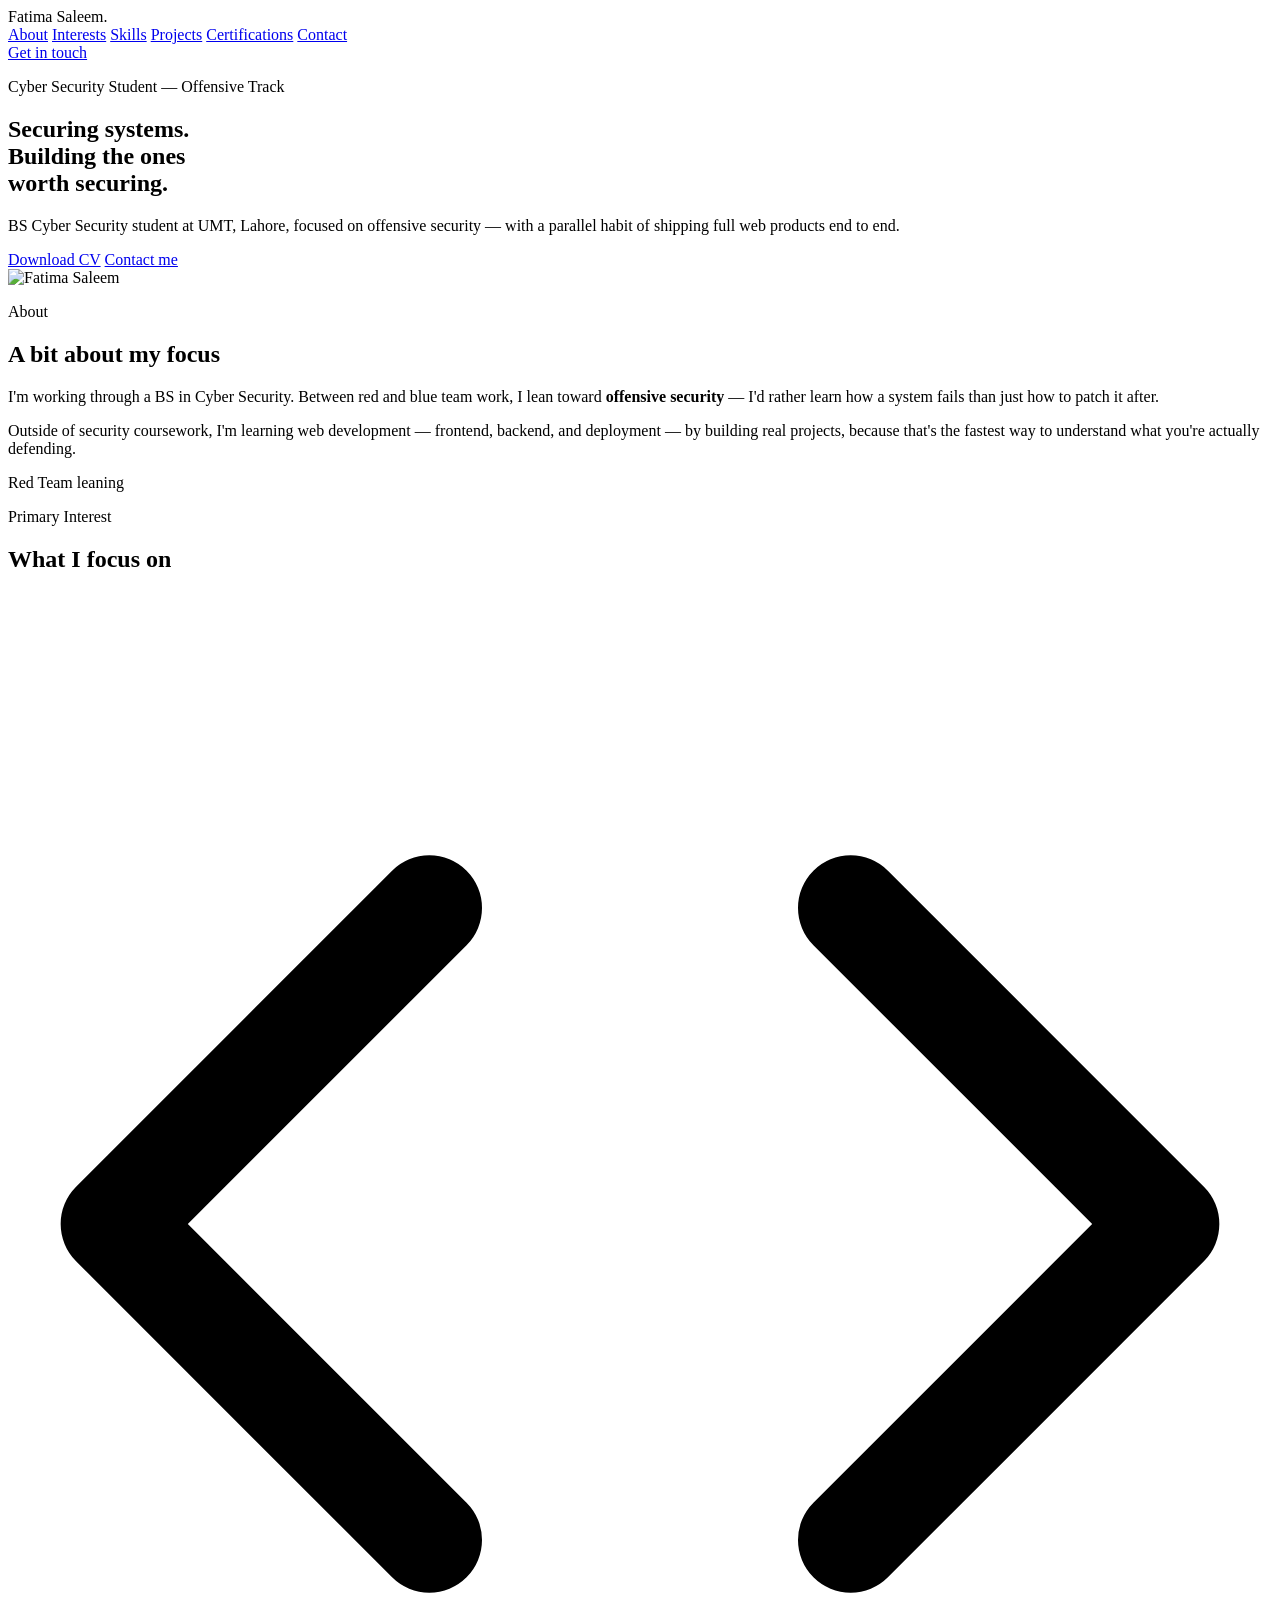
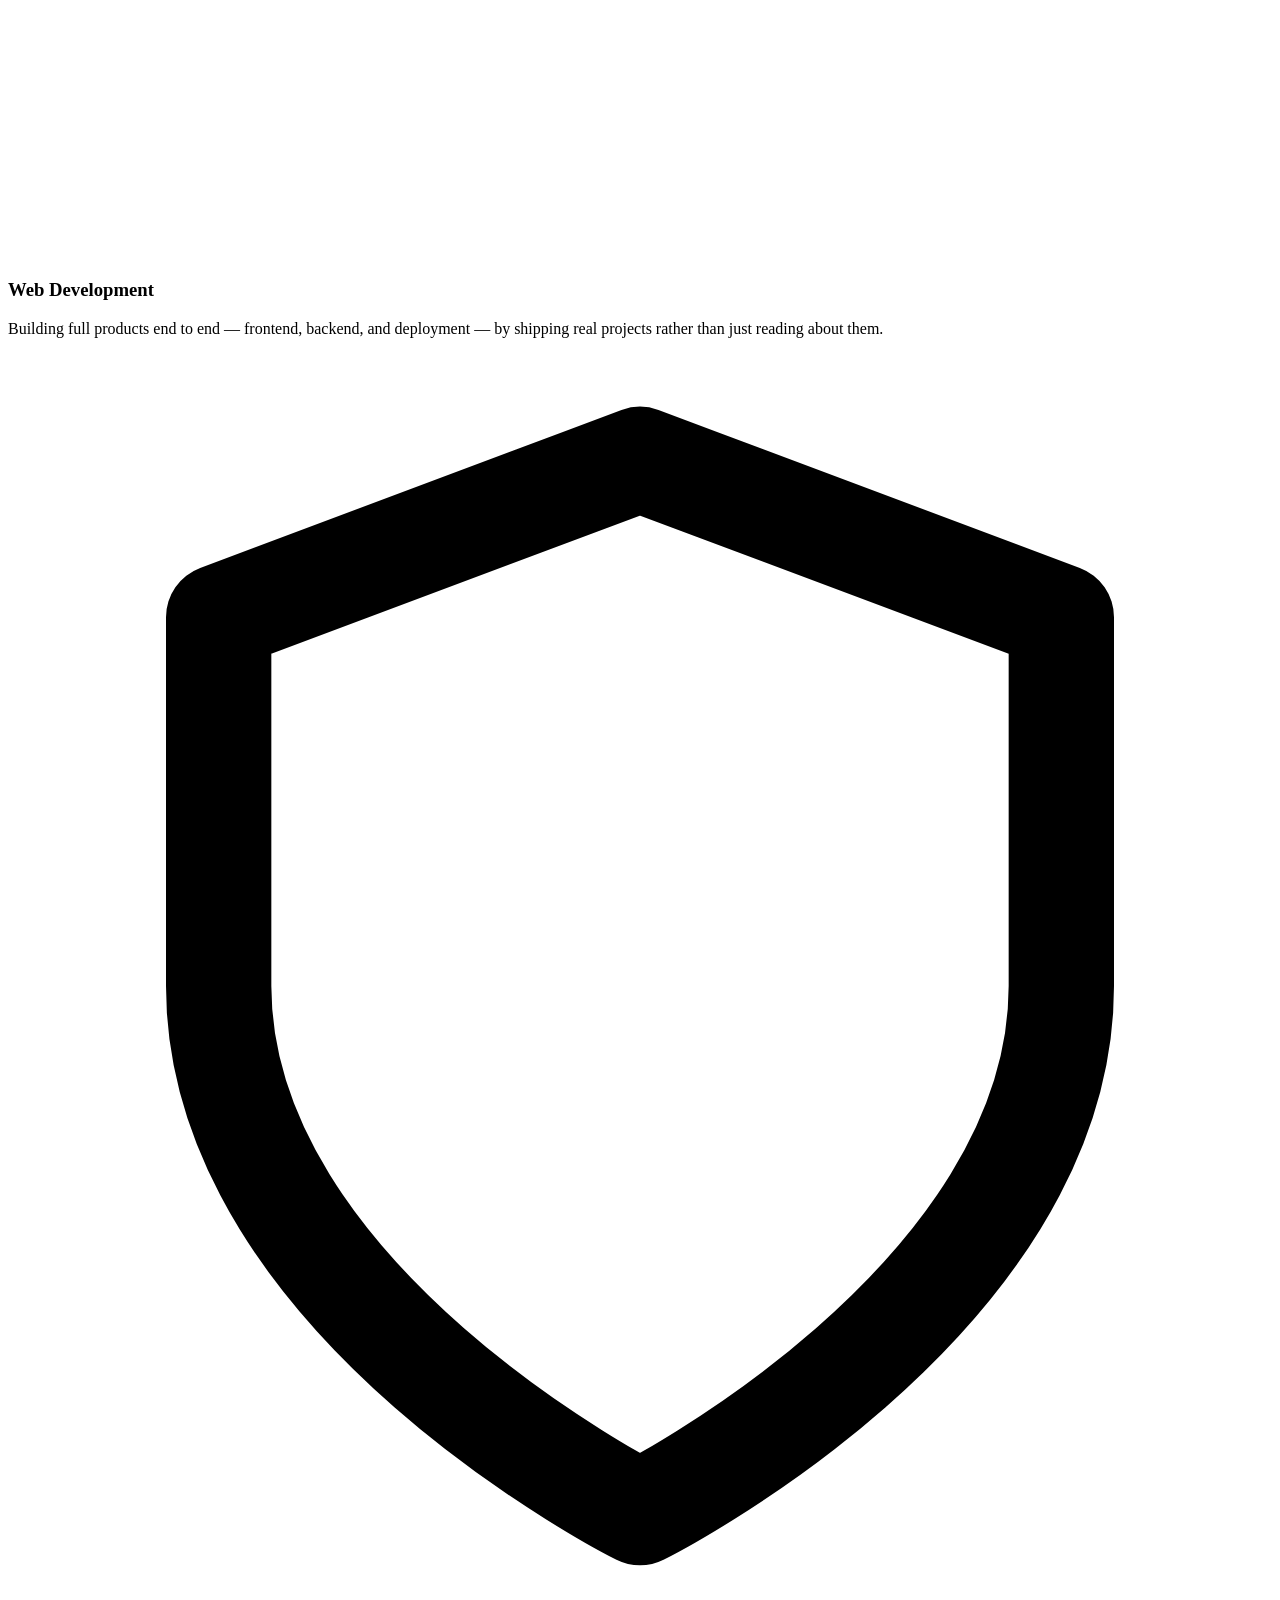
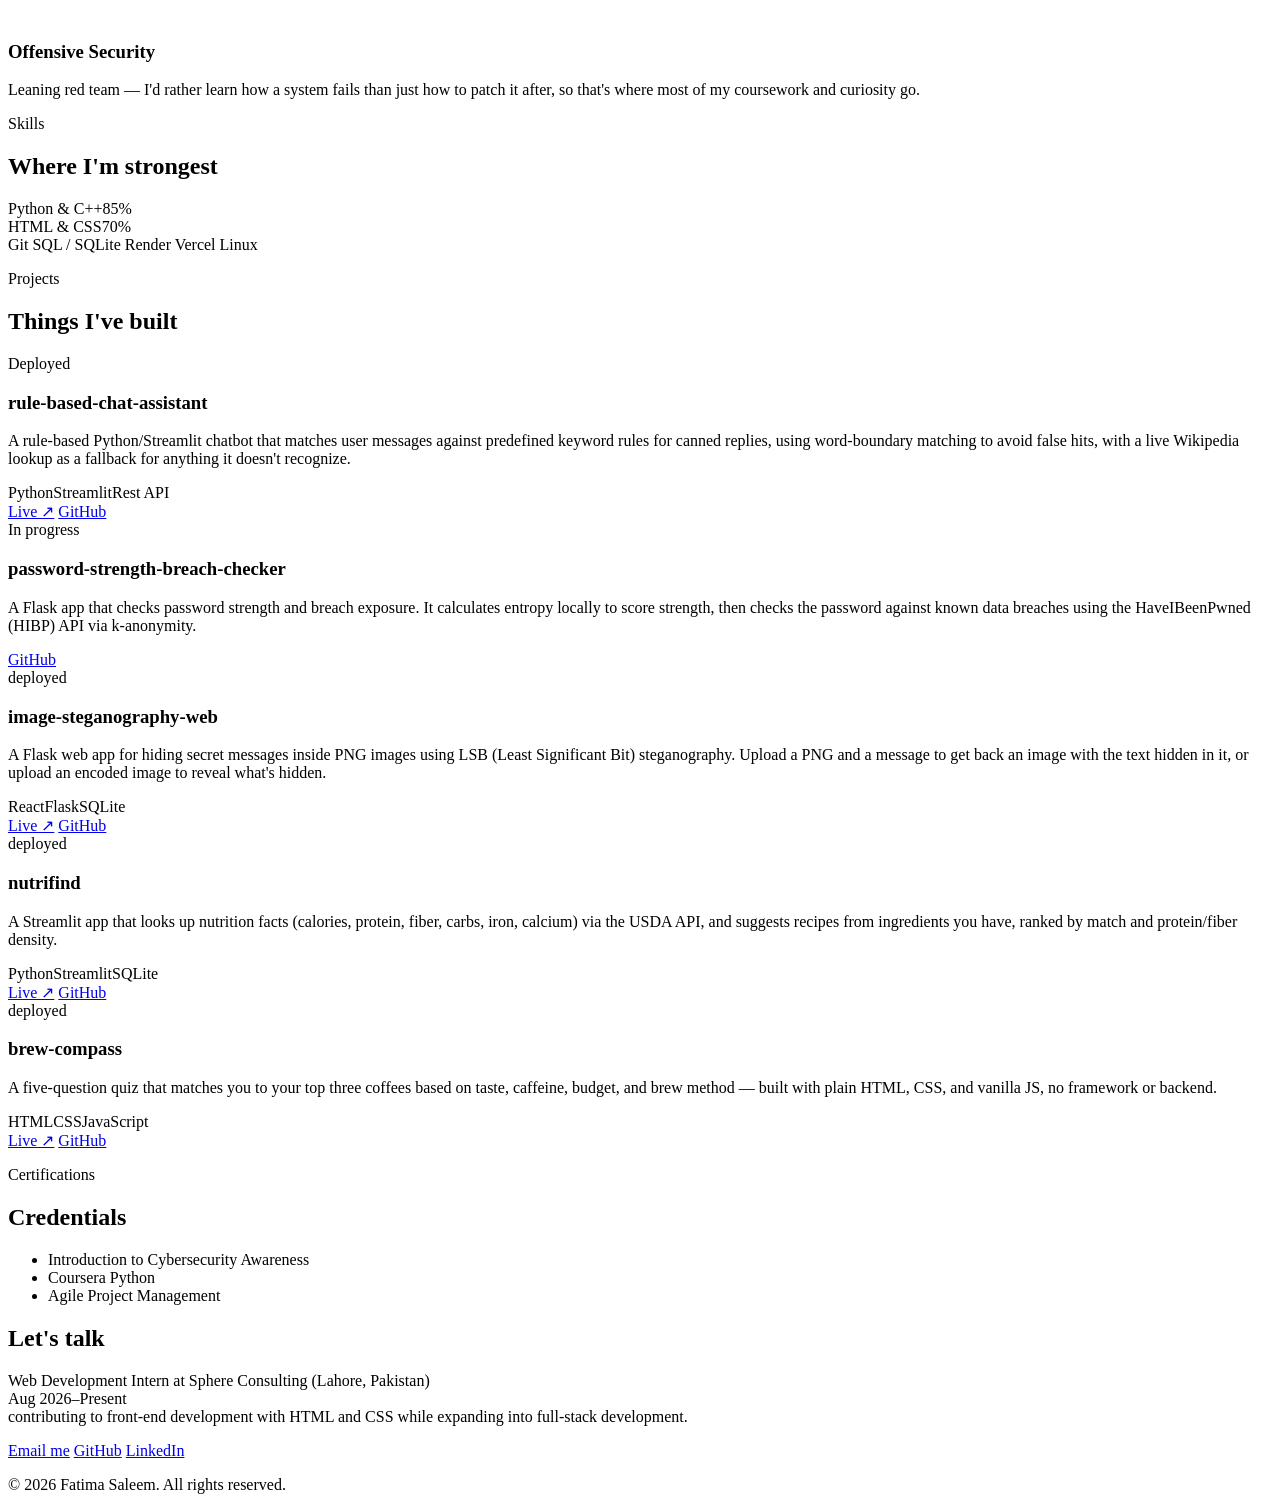
==== index.html @ 209a9621 "Replace with new portfolio structure" ====
<!DOCTYPE html>
<html lang="en">
<head>
<meta charset="UTF-8">
<meta name="viewport" content="width=device-width, initial-scale=1.0">
<title>Fatima Saleem | Cyber Security Student & Web Developer</title>
<link rel="preconnect" href="https://fonts.googleapis.com">
<link rel="preconnect" href="https://fonts.gstatic.com" crossorigin>
<link href="https://fonts.googleapis.com/css2?family=Fraunces:opsz,wght@9..144,400;9..144,500;9..144,600;9..144,700&family=Manrope:wght@400;500;600;700&display=swap" rel="stylesheet">
<link rel="stylesheet" href="style.css">
</head>
<body>

  <header class="nav">
    <div class="nav-inner">
      <div class="logo">Fatima Saleem<span class="dot">.</span></div>
      <nav class="links">
        <a href="#about">About</a>
        <a href="#interests">Interests</a>
        <a href="#skills">Skills</a>
        <a href="#projects">Projects</a>
        <a href="#certifications">Certifications</a>
        <a href="#contact">Contact</a>
      </nav>
      <a class="nav-cta" href="#contact">Get in touch</a>
    </div>
  </header>

  <main class="wrap">

    <!-- HERO -->
    <section class="hero">
      <div class="glow glow-a"></div>
      <div class="glow glow-b"></div>

      <div class="hero-grid">
        <div class="hero-content">
          <p class="eyebrow">Cyber Security Student — Offensive Track</p>
          <h1 class="hero-title">Securing systems.<br>Building the ones<br>worth securing.</h1>
          <p class="hero-sub">
            BS Cyber Security student at UMT, Lahore, focused on offensive security —
            with a parallel habit of shipping full web products end to end.
          </p>
          <div class="hero-actions">
            <a class="btn btn-primary" href="Fatima-Saleem CV -2.pdf" download>Download CV</a>
            <a class="btn btn-ghost" href="#contact">Contact me</a>
          </div>
        </div>
        <div class="hero-visual">
          <div class="hero-photo-frame">
            <img src="profile-pic.jpg" alt="Fatima Saleem">
          </div>
        </div>
      </div>
    </section>

    <!-- ABOUT -->
    <section id="about" class="about">
      <div class="about-text">
        <p class="section-kicker">About</p>
        <h2 class="section-title">A bit about my focus</h2>
        <p>
          I'm working through a BS in Cyber Security.
          Between red and blue team work, I lean toward <strong>offensive
          security</strong> — I'd rather learn how a system fails than just how to
          patch it after.
        </p>
        <p>
          Outside of security coursework, I'm learning web development —
          frontend, backend, and deployment — by building real projects,
          because that's the fastest way to understand what you're actually defending.
        </p>
        <div class="chips">
          <span class="chip">Red Team leaning</span>
        </div>
      </div>
    </section>

    <!-- PRIMARY INTEREST -->
    <section id="interests" class="interests">
      <p class="section-kicker">Primary Interest</p>
      <h2 class="section-title">What I focus on</h2>

      <div class="interest-grid">

        <div class="interest-card">
          <div class="interest-icon">
            <svg viewBox="0 0 24 24" fill="none" stroke="currentColor" stroke-width="2" stroke-linecap="round" stroke-linejoin="round"><polyline points="16 18 22 12 16 6"></polyline><polyline points="8 6 2 12 8 18"></polyline></svg>
          </div>
          <h3>Web Development</h3>
          <p>Building full products end to end — frontend, backend, and deployment — by shipping real projects rather than just reading about them.</p>
        </div>

        <div class="interest-card">
          <div class="interest-icon">
            <svg viewBox="0 0 24 24" fill="none" stroke="currentColor" stroke-width="2" stroke-linecap="round" stroke-linejoin="round"><path d="M12 22s8-4 8-10V5l-8-3-8 3v7c0 6 8 10 8 10z"></path></svg>
          </div>
          <h3>Offensive Security</h3>
          <p>Leaning red team — I'd rather learn how a system fails than just how to patch it after, so that's where most of my coursework and curiosity go.</p>
        </div>

      </div>
    </section>

    <!-- SKILLS -->
    <section id="skills" class="skills">
      <p class="section-kicker">Skills</p>
      <h2 class="section-title">Where I'm strongest</h2>

      <div class="skill-bars">

        <div class="skill-bar">
          <div class="skill-bar-label"><span>Python &amp; C++</span><span class="skill-bar-pct">85%</span></div>
          <div class="skill-bar-track"><div class="skill-bar-fill" style="--fill:85%"></div></div>
        </div>

        <div class="skill-bar">
          <div class="skill-bar-label"><span>HTML &amp; CSS</span><span class="skill-bar-pct">70%</span></div>
          <div class="skill-bar-track"><div class="skill-bar-fill" style="--fill:80%"></div></div>
        </div>

      </div>
      <div class="tag-row">
        <span class="tag">Git</span>
        <span class="tag">SQL / SQLite</span>
        <span class="tag">Render</span>
        <span class="tag">Vercel</span>
        <span class="tag">Linux</span>
      </div>
    </section>

    <!-- PROJECTS -->
    <section id="projects" class="projects">
      <p class="section-kicker">Projects</p>
      <h2 class="section-title">Things I've built</h2>

      <div class="project-grid">

        <article class="project-card">
          <div class="project-top">
            <span class="status status-live">Deployed</span>
          </div>
          <h3>rule-based-chat-assistant</h3>
          <p>
           A rule-based Python/Streamlit chatbot that matches user messages against predefined
           keyword rules for canned replies, using word-boundary matching to avoid false hits, 
           with a live Wikipedia lookup as a fallback for anything it doesn't recognize.
          </p>
          <div class="stack">
            <span>Python</span><span>Streamlit</span><span>Rest API</span>
          </div>
          <div class="project-buttons">
            <a class="btn-small btn-live" href="https://rule-based-chat-assistant-vugiaxwlw65fryjymeq3tr.streamlit.app/" target="_blank" rel="noopener noreferrer">Live ↗</a>
            <a class="btn-small btn-github" href="https://github.com/Fatima-46/rule-based-chat-assistant" target="_blank" rel="noopener noreferrer">GitHub</a>
          </div>
        </article>

        <article class="project-card">
          <div class="project-top">
            <span class="status status-progress">In progress</span>
          </div>
          <h3>password-strength-breach-checker</h3>
          <p>
            A Flask app that checks password strength and breach exposure.
             It calculates entropy locally to score strength, then checks the password against
             known data breaches using the HaveIBeenPwned (HIBP) API via k-anonymity.
          </p>
          <div class="project-buttons">
            <a class="btn-small btn-github" href="https://github.com/Fatima-46/password-strength-breach-checker" target="_blank" rel="noopener noreferrer">GitHub</a>
          </div>
        </article>

        <article class="project-card">
          <div class="project-top">
            <span class="status status-live">deployed</span>
          </div>
          <h3>image-steganography-web</h3>
          <p>
            A Flask web app for hiding secret messages inside PNG images 
            using LSB (Least Significant Bit) steganography. Upload a PNG and a message to get 
            back an image with the text hidden in it, or upload an encoded image to reveal what's hidden.
          </p>
          <div class="stack">
            <span>React</span><span>Flask</span><span>SQLite</span>
          </div>
          <div class="project-buttons">
            <a class="btn-small btn-live" href="https://fatimasaleem.pythonanywhere.com/" target="_blank" rel="noopener noreferrer">Live ↗</a>
            <a class="btn-small btn-github" href="https://github.com/Fatima-46/image-steganography-web" target="_blank" rel="noopener noreferrer">GitHub</a>
          </div>
        </article>
  <article class="project-card">
          <div class="project-top">
            <span class="status status-live">deployed</span>
          </div>
          <h3>nutrifind</h3>
          <p>
            A Streamlit app that looks up nutrition facts (calories, protein, fiber, carbs, iron, calcium)
             via the USDA API, and suggests recipes from ingredients you have, ranked by match and 
             protein/fiber density.
          </p>
          <div class="stack">
            <span>Python</span><span>Streamlit</span><span>SQLite</span>
          </div>
          <div class="project-buttons">
            <a class="btn-small btn-live" href="https://nutrifind-cae5w7swywmxdymrxoxviw.streamlit.app/" target="_blank" rel="noopener noreferrer">Live ↗</a>
            <a class="btn-small btn-github" href="https://github.com/Fatima-46/nutrifind" target="_blank" rel="noopener noreferrer">GitHub</a>
          </div>
        </article>
        <article class="project-card">
          <div class="project-top">
            <span class="status status-live">deployed</span>
          </div>
          <h3>brew-compass</h3>
          <p>
            A five-question quiz that matches you to your top three coffees based on taste, 
            caffeine, budget, and brew method — built with plain HTML, CSS, and vanilla JS,
             no framework or backend.
          </p>
          <div class="stack">
            <span>HTML</span><span>CSS</span><span>JavaScript</span>
          </div>
          <div class="project-buttons">
            <a class="btn-small btn-live" href="https://yourcoffeematch.netlify.app/" target="_blank" rel="noopener noreferrer">Live ↗</a>
            <a class="btn-small btn-github" href="https://github.com/Fatima-46/brew-compass" target="_blank" rel="noopener noreferrer">GitHub</a>
          </div>
        </article>
      </div>
    </section>

    <!-- CERTIFICATIONS -->
    <section id="certifications" class="certifications">
      <p class="section-kicker">Certifications</p>
      <h2 class="section-title">Credentials</h2>

      <div class="cert-card">
        <ul class="cert-list">
          <li><span class="cert-bullet"></span>Introduction to Cybersecurity Awareness</li>
          <li><span class="cert-bullet"></span>Coursera Python</li>
          <li><span class="cert-bullet"></span>Agile Project Management</li>
        </ul>
      </div>
    </section>

    <!-- CONTACT -->
    <section id="contact" class="contact">
      <div class="contact-card">
        <div class="glow glow-c"></div>
        <h2 class="section-title">Let's talk</h2>
        <p>Web Development Intern at Sphere Consulting (Lahore, Pakistan) <br> Aug 2026–Present <br> contributing to front-end development with HTML and CSS while expanding into full-stack development.</p>
        <div class="contact-links">
          <a class="btn btn-primary" href="mailto:fatimasocietien@gmail.com">Email me</a>
          <a class="btn btn-ghost" href="https://github.com/Fatima-46">GitHub</a>
          <a class="btn btn-ghost" href="https://www.linkedin.com/in/fatima-saleem-533661392/">LinkedIn</a>
        </div>
      </div>
    </section>
  </main>

  <footer>
    <p>&copy; 2026 Fatima Saleem. All rights reserved.</p>
  </footer>
</body>
</html>
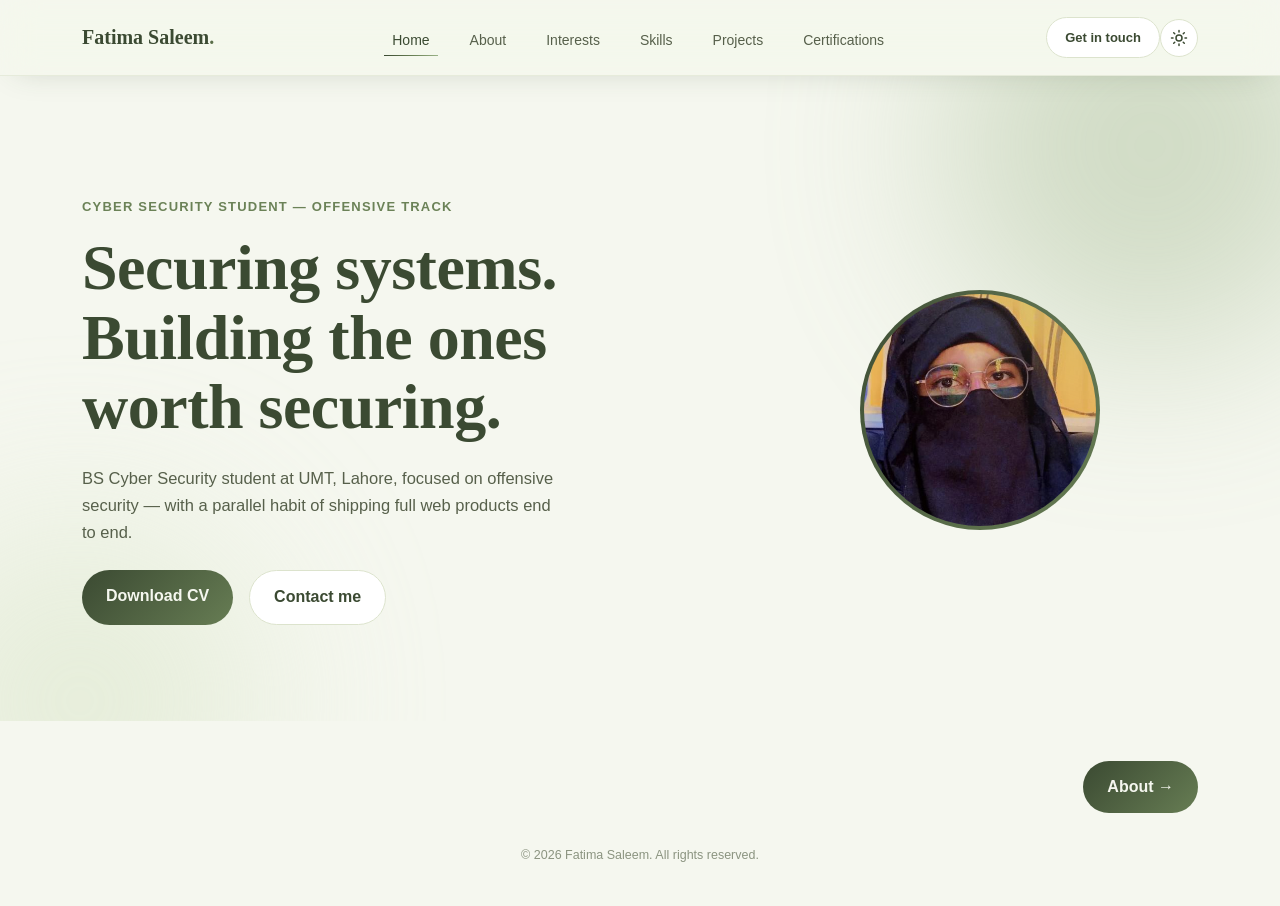
==== commit 61196f31: "Add files via upload" ====
--- a/index.html
+++ b/index.html
@@ -4,260 +4,107 @@
 <meta charset="UTF-8">
 <meta name="viewport" content="width=device-width, initial-scale=1.0">
 <title>Fatima Saleem | Cyber Security Student & Web Developer</title>
+
+<!-- Set theme before first paint to avoid a light/dark flash -->
+<script>
+  (function(){
+    var stored = localStorage.getItem('theme');
+    var theme = stored || (window.matchMedia('(prefers-color-scheme: dark)').matches ? 'dark' : 'light');
+    document.documentElement.setAttribute('data-theme', theme);
+  })();
+</script>
+
 <link rel="preconnect" href="https://fonts.googleapis.com">
 <link rel="preconnect" href="https://fonts.gstatic.com" crossorigin>
 <link href="https://fonts.googleapis.com/css2?family=Fraunces:opsz,wght@9..144,400;9..144,500;9..144,600;9..144,700&family=Manrope:wght@400;500;600;700&display=swap" rel="stylesheet">
+
+<!-- Bootstrap 5 -->
+<link href="https://cdn.jsdelivr.net/npm/bootstrap@5.3.3/dist/css/bootstrap.min.css" rel="stylesheet">
+
+<!-- Small custom layer: palette, fonts, gradients, motion -->
 <link rel="stylesheet" href="style.css">
 </head>
 <body>
 
-  <header class="nav">
-    <div class="nav-inner">
-      <div class="logo">Fatima Saleem<span class="dot">.</span></div>
-      <nav class="links">
-        <a href="#about">About</a>
-        <a href="#interests">Interests</a>
-        <a href="#skills">Skills</a>
-        <a href="#projects">Projects</a>
-        <a href="#certifications">Certifications</a>
-        <a href="#contact">Contact</a>
-      </nav>
-      <a class="nav-cta" href="#contact">Get in touch</a>
+  <!-- NAV -->
+  <header class="navbar navbar-expand-lg navbar-glass sticky-top py-3">
+    <div class="container">
+      <a class="navbar-brand" href="index.html">Fatima Saleem<span class="dot">.</span></a>
+
+      <div class="d-flex align-items-center gap-2 order-lg-3">
+        <button class="theme-toggle" id="themeToggle" type="button" aria-label="Toggle dark mode">
+          <svg class="icon-sun" viewBox="0 0 24 24" fill="none" stroke="currentColor" stroke-width="2" stroke-linecap="round" stroke-linejoin="round"><circle cx="12" cy="12" r="4"></circle><path d="M12 2v2M12 20v2M4.93 4.93l1.41 1.41M17.66 17.66l1.41 1.41M2 12h2M20 12h2M4.93 19.07l1.41-1.41M17.66 6.34l1.41-1.41"></path></svg>
+          <svg class="icon-moon" viewBox="0 0 24 24" fill="none" stroke="currentColor" stroke-width="2" stroke-linecap="round" stroke-linejoin="round"><path d="M21 12.79A9 9 0 1 1 11.21 3 7 7 0 0 0 21 12.79z"></path></svg>
+        </button>
+        <button class="navbar-toggler border-0" type="button" data-bs-toggle="collapse" data-bs-target="#navMenu" aria-controls="navMenu" aria-expanded="false" aria-label="Toggle navigation">
+          <span class="navbar-toggler-icon"></span>
+        </button>
+      </div>
+
+      <div class="collapse navbar-collapse justify-content-between order-lg-2" id="navMenu">
+        <nav class="navbar-nav mx-auto gap-lg-4 gap-2 text-center">
+          <a class="nav-link active" href="index.html">Home</a>
+          <a class="nav-link" href="about.html">About</a>
+          <a class="nav-link" href="interests.html">Interests</a>
+          <a class="nav-link" href="skills.html">Skills</a>
+          <a class="nav-link" href="projects.html">Projects</a>
+          <a class="nav-link" href="certifications.html">Certifications</a>
+        </nav>
+        <a class="nav-cta d-none d-lg-inline-block" href="contact.html">Get in touch</a>
+      </div>
     </div>
   </header>
 
-  <main class="wrap">
+  <main>
 
-    <!-- HERO -->
-    <section class="hero">
-      <div class="glow glow-a"></div>
-      <div class="glow glow-b"></div>
+    <section class="hero border-top-0">
+<div class="glow glow-a"></div>
+<div class="glow glow-b"></div>
+<div class="container">
+<div class="row align-items-center g-5 flex-lg-row-reverse">
+<div class="col-lg-5 text-center">
+<div class="hero-photo-frame mx-auto">
+<img alt="Fatima Saleem" src="profile-pic.jpg"/>
+</div>
+</div>
+<div class="col-lg-7">
+<p class="eyebrow mb-3">Cyber Security Student — Offensive Track</p>
+<h1 class="hero-title">Securing systems.<br/>Building the ones<br/>worth securing.</h1>
+<p class="hero-sub">
+              BS Cyber Security student at UMT, Lahore, focused on offensive security —
+              with a parallel habit of shipping full web products end to end.
+            </p>
+<div class="hero-actions d-flex gap-3 flex-wrap mt-4">
+<a class="btn-gradient" download="" href="Fatima Saleem CV -2.pdf">Download CV</a>
+<a class="btn-outline-forest" href="contact.html">Contact me</a>
+</div>
+</div>
+</div>
+</div>
+</section>
 
-      <div class="hero-grid">
-        <div class="hero-content">
-          <p class="eyebrow">Cyber Security Student — Offensive Track</p>
-          <h1 class="hero-title">Securing systems.<br>Building the ones<br>worth securing.</h1>
-          <p class="hero-sub">
-            BS Cyber Security student at UMT, Lahore, focused on offensive security —
-            with a parallel habit of shipping full web products end to end.
-          </p>
-          <div class="hero-actions">
-            <a class="btn btn-primary" href="Fatima-Saleem CV -2.pdf" download>Download CV</a>
-            <a class="btn btn-ghost" href="#contact">Contact me</a>
-          </div>
-        </div>
-        <div class="hero-visual">
-          <div class="hero-photo-frame">
-            <img src="profile-pic.jpg" alt="Fatima Saleem">
-          </div>
-        </div>
-      </div>
-    </section>
+    <nav class="page-pager container d-flex justify-content-between align-items-center" aria-label="Page navigation">
+      <span></span>
+      <a class="btn-gradient" href="about.html">About &rarr;</a>
+    </nav>
 
-    <!-- ABOUT -->
-    <section id="about" class="about">
-      <div class="about-text">
-        <p class="section-kicker">About</p>
-        <h2 class="section-title">A bit about my focus</h2>
-        <p>
-          I'm working through a BS in Cyber Security.
-          Between red and blue team work, I lean toward <strong>offensive
-          security</strong> — I'd rather learn how a system fails than just how to
-          patch it after.
-        </p>
-        <p>
-          Outside of security coursework, I'm learning web development —
-          frontend, backend, and deployment — by building real projects,
-          because that's the fastest way to understand what you're actually defending.
-        </p>
-        <div class="chips">
-          <span class="chip">Red Team leaning</span>
-        </div>
-      </div>
-    </section>
-
-    <!-- PRIMARY INTEREST -->
-    <section id="interests" class="interests">
-      <p class="section-kicker">Primary Interest</p>
-      <h2 class="section-title">What I focus on</h2>
-
-      <div class="interest-grid">
-
-        <div class="interest-card">
-          <div class="interest-icon">
-            <svg viewBox="0 0 24 24" fill="none" stroke="currentColor" stroke-width="2" stroke-linecap="round" stroke-linejoin="round"><polyline points="16 18 22 12 16 6"></polyline><polyline points="8 6 2 12 8 18"></polyline></svg>
-          </div>
-          <h3>Web Development</h3>
-          <p>Building full products end to end — frontend, backend, and deployment — by shipping real projects rather than just reading about them.</p>
-        </div>
-
-        <div class="interest-card">
-          <div class="interest-icon">
-            <svg viewBox="0 0 24 24" fill="none" stroke="currentColor" stroke-width="2" stroke-linecap="round" stroke-linejoin="round"><path d="M12 22s8-4 8-10V5l-8-3-8 3v7c0 6 8 10 8 10z"></path></svg>
-          </div>
-          <h3>Offensive Security</h3>
-          <p>Leaning red team — I'd rather learn how a system fails than just how to patch it after, so that's where most of my coursework and curiosity go.</p>
-        </div>
-
-      </div>
-    </section>
-
-    <!-- SKILLS -->
-    <section id="skills" class="skills">
-      <p class="section-kicker">Skills</p>
-      <h2 class="section-title">Where I'm strongest</h2>
-
-      <div class="skill-bars">
-
-        <div class="skill-bar">
-          <div class="skill-bar-label"><span>Python &amp; C++</span><span class="skill-bar-pct">85%</span></div>
-          <div class="skill-bar-track"><div class="skill-bar-fill" style="--fill:85%"></div></div>
-        </div>
-
-        <div class="skill-bar">
-          <div class="skill-bar-label"><span>HTML &amp; CSS</span><span class="skill-bar-pct">70%</span></div>
-          <div class="skill-bar-track"><div class="skill-bar-fill" style="--fill:80%"></div></div>
-        </div>
-
-      </div>
-      <div class="tag-row">
-        <span class="tag">Git</span>
-        <span class="tag">SQL / SQLite</span>
-        <span class="tag">Render</span>
-        <span class="tag">Vercel</span>
-        <span class="tag">Linux</span>
-      </div>
-    </section>
-
-    <!-- PROJECTS -->
-    <section id="projects" class="projects">
-      <p class="section-kicker">Projects</p>
-      <h2 class="section-title">Things I've built</h2>
-
-      <div class="project-grid">
-
-        <article class="project-card">
-          <div class="project-top">
-            <span class="status status-live">Deployed</span>
-          </div>
-          <h3>rule-based-chat-assistant</h3>
-          <p>
-           A rule-based Python/Streamlit chatbot that matches user messages against predefined
-           keyword rules for canned replies, using word-boundary matching to avoid false hits, 
-           with a live Wikipedia lookup as a fallback for anything it doesn't recognize.
-          </p>
-          <div class="stack">
-            <span>Python</span><span>Streamlit</span><span>Rest API</span>
-          </div>
-          <div class="project-buttons">
-            <a class="btn-small btn-live" href="https://rule-based-chat-assistant-vugiaxwlw65fryjymeq3tr.streamlit.app/" target="_blank" rel="noopener noreferrer">Live ↗</a>
-            <a class="btn-small btn-github" href="https://github.com/Fatima-46/rule-based-chat-assistant" target="_blank" rel="noopener noreferrer">GitHub</a>
-          </div>
-        </article>
-
-        <article class="project-card">
-          <div class="project-top">
-            <span class="status status-progress">In progress</span>
-          </div>
-          <h3>password-strength-breach-checker</h3>
-          <p>
-            A Flask app that checks password strength and breach exposure.
-             It calculates entropy locally to score strength, then checks the password against
-             known data breaches using the HaveIBeenPwned (HIBP) API via k-anonymity.
-          </p>
-          <div class="project-buttons">
-            <a class="btn-small btn-github" href="https://github.com/Fatima-46/password-strength-breach-checker" target="_blank" rel="noopener noreferrer">GitHub</a>
-          </div>
-        </article>
-
-        <article class="project-card">
-          <div class="project-top">
-            <span class="status status-live">deployed</span>
-          </div>
-          <h3>image-steganography-web</h3>
-          <p>
-            A Flask web app for hiding secret messages inside PNG images 
-            using LSB (Least Significant Bit) steganography. Upload a PNG and a message to get 
-            back an image with the text hidden in it, or upload an encoded image to reveal what's hidden.
-          </p>
-          <div class="stack">
-            <span>React</span><span>Flask</span><span>SQLite</span>
-          </div>
-          <div class="project-buttons">
-            <a class="btn-small btn-live" href="https://fatimasaleem.pythonanywhere.com/" target="_blank" rel="noopener noreferrer">Live ↗</a>
-            <a class="btn-small btn-github" href="https://github.com/Fatima-46/image-steganography-web" target="_blank" rel="noopener noreferrer">GitHub</a>
-          </div>
-        </article>
-  <article class="project-card">
-          <div class="project-top">
-            <span class="status status-live">deployed</span>
-          </div>
-          <h3>nutrifind</h3>
-          <p>
-            A Streamlit app that looks up nutrition facts (calories, protein, fiber, carbs, iron, calcium)
-             via the USDA API, and suggests recipes from ingredients you have, ranked by match and 
-             protein/fiber density.
-          </p>
-          <div class="stack">
-            <span>Python</span><span>Streamlit</span><span>SQLite</span>
-          </div>
-          <div class="project-buttons">
-            <a class="btn-small btn-live" href="https://nutrifind-cae5w7swywmxdymrxoxviw.streamlit.app/" target="_blank" rel="noopener noreferrer">Live ↗</a>
-            <a class="btn-small btn-github" href="https://github.com/Fatima-46/nutrifind" target="_blank" rel="noopener noreferrer">GitHub</a>
-          </div>
-        </article>
-        <article class="project-card">
-          <div class="project-top">
-            <span class="status status-live">deployed</span>
-          </div>
-          <h3>brew-compass</h3>
-          <p>
-            A five-question quiz that matches you to your top three coffees based on taste, 
-            caffeine, budget, and brew method — built with plain HTML, CSS, and vanilla JS,
-             no framework or backend.
-          </p>
-          <div class="stack">
-            <span>HTML</span><span>CSS</span><span>JavaScript</span>
-          </div>
-          <div class="project-buttons">
-            <a class="btn-small btn-live" href="https://yourcoffeematch.netlify.app/" target="_blank" rel="noopener noreferrer">Live ↗</a>
-            <a class="btn-small btn-github" href="https://github.com/Fatima-46/brew-compass" target="_blank" rel="noopener noreferrer">GitHub</a>
-          </div>
-        </article>
-      </div>
-    </section>
-
-    <!-- CERTIFICATIONS -->
-    <section id="certifications" class="certifications">
-      <p class="section-kicker">Certifications</p>
-      <h2 class="section-title">Credentials</h2>
-
-      <div class="cert-card">
-        <ul class="cert-list">
-          <li><span class="cert-bullet"></span>Introduction to Cybersecurity Awareness</li>
-          <li><span class="cert-bullet"></span>Coursera Python</li>
-          <li><span class="cert-bullet"></span>Agile Project Management</li>
-        </ul>
-      </div>
-    </section>
-
-    <!-- CONTACT -->
-    <section id="contact" class="contact">
-      <div class="contact-card">
-        <div class="glow glow-c"></div>
-        <h2 class="section-title">Let's talk</h2>
-        <p>Web Development Intern at Sphere Consulting (Lahore, Pakistan) <br> Aug 2026–Present <br> contributing to front-end development with HTML and CSS while expanding into full-stack development.</p>
-        <div class="contact-links">
-          <a class="btn btn-primary" href="mailto:fatimasocietien@gmail.com">Email me</a>
-          <a class="btn btn-ghost" href="https://github.com/Fatima-46">GitHub</a>
-          <a class="btn btn-ghost" href="https://www.linkedin.com/in/fatima-saleem-533661392/">LinkedIn</a>
-        </div>
-      </div>
-    </section>
   </main>
 
-  <footer>
-    <p>&copy; 2026 Fatima Saleem. All rights reserved.</p>
-  </footer>
+<footer class="text-center py-4">
+<p>© 2026 Fatima Saleem. All rights reserved.</p>
+</footer>
+
+  <!-- Bootstrap JS (needed for the mobile nav toggle) -->
+  <script src="https://cdn.jsdelivr.net/npm/bootstrap@5.3.3/dist/js/bootstrap.bundle.min.js"></script>
+
+  <!-- Dark / light mode toggle -->
+  <script>
+    document.getElementById('themeToggle').addEventListener('click', function(){
+      var root = document.documentElement;
+      var next = root.getAttribute('data-theme') === 'dark' ? 'light' : 'dark';
+      root.setAttribute('data-theme', next);
+      localStorage.setItem('theme', next);
+    });
+  </script>
 </body>
 </html>
--- a/style.css
+++ b/style.css
@@ -0,0 +1,348 @@
+/* =========================================================
+   Fatima Saleem — Portfolio (Bootstrap 5 edition)
+   Custom layer: only what Bootstrap can't already do —
+   palette, fonts, gradients, glow blobs, motion.
+   ========================================================= */
+
+:root{
+  --bg:            #F5F7EF;
+  --panel:         #FFFFFF;
+  --panel-raised:  #EEF1E3;
+  --border:        #DCE3CD;
+
+  --text:          #232B1C;
+  --text-dim:      #57604B;
+  --text-faint:    #8B9480;
+
+  --teal:          #6B8257;   /* moss green */
+  --violet:        #3B4A32;   /* deep forest */
+  --gradient:      linear-gradient(135deg, #3B4A32, #6B8257 55%, #9BB388 100%);
+  --amber:         #C0912F;
+
+  --display: 'Fraunces', Georgia, serif;
+  --body:    'Manrope', -apple-system, sans-serif;
+
+  --radius-md: 14px;
+  --radius-lg: 24px;
+  --shadow-soft: 0 20px 50px -24px rgba(59,74,50,0.35);
+
+  --nav-glass-bg: rgba(245,247,239,0.65);
+  --nav-glass-border: rgba(220,227,205,0.6);
+  --nav-glass-shadow: 0 8px 32px -16px rgba(59,74,50,0.25);
+}
+
+/* ---------------- DARK THEME ---------------- */
+:root[data-theme="dark"]{
+  --bg:            #12160D;
+  --panel:         #1A2014;
+  --panel-raised:  #222A19;
+  --border:        #313A24;
+
+  --text:          #E8EEDC;
+  --text-dim:      #AEBB9C;
+  --text-faint:    #77836A;
+
+  --teal:          #9BC17F;
+  --violet:        #D9E4C7;
+  --amber:         #E0B563;
+
+  --shadow-soft: 0 20px 50px -24px rgba(0,0,0,0.6);
+
+  --nav-glass-bg: rgba(18,22,13,0.55);
+  --nav-glass-border: rgba(49,58,36,0.7);
+  --nav-glass-shadow: 0 8px 32px -16px rgba(0,0,0,0.5);
+}
+
+html{ scroll-behavior:smooth; }
+
+body{
+  background:var(--bg);
+  color:var(--text);
+  font-family:var(--body);
+  line-height:1.65;
+  -webkit-font-smoothing:antialiased;
+  transition:background-color .35s ease, color .35s ease;
+}
+
+a{ color:inherit; text-decoration:none; }
+::selection{ background:#9BB388; color:var(--violet); }
+a:focus-visible, button:focus-visible{
+  outline:2px solid var(--teal);
+  outline-offset:3px;
+  border-radius:4px;
+}
+
+.text-dim{ color:var(--text-dim) !important; }
+.text-faint{ color:var(--text-faint) !important; }
+.text-forest{ color:var(--violet) !important; }
+.text-moss{ color:var(--teal) !important; }
+.font-display{ font-family:var(--display); }
+
+.section-kicker{
+  font-size:13px; font-weight:700; letter-spacing:1.2px; text-transform:uppercase;
+  color:var(--teal); margin-bottom:12px;
+}
+.section-title{
+  font-family:var(--display); font-weight:600;
+  font-size:32px; letter-spacing:-0.3px;
+  color:var(--violet);
+}
+section{ border-top:1px solid var(--border); padding-top:88px; padding-bottom:88px; }
+
+/* Low-specificity theme-swap fade so colour changes ease in without
+   fighting any component's own hover transitions (those stay as-is). */
+*, *::before, *::after{
+  transition: background-color .35s ease, border-color .35s ease, color .35s ease;
+}
+
+/* ---------------- NAV ---------------- */
+.navbar-glass{
+  background:var(--nav-glass-bg) !important;
+  backdrop-filter:blur(18px) saturate(180%);
+  -webkit-backdrop-filter:blur(18px) saturate(180%);
+  border-bottom:1px solid var(--nav-glass-border);
+  box-shadow:var(--nav-glass-shadow);
+  transition:background-color .35s ease, border-color .35s ease, box-shadow .35s ease;
+}
+.navbar-brand{
+  font-family:var(--display); font-weight:600; font-size:20px;
+  color:var(--violet) !important;
+}
+.navbar-brand .dot{
+  background:var(--gradient);
+  background-size:200% 200%;
+  -webkit-background-clip:text; background-clip:text; color:transparent;
+  animation:gradient-drift 6s ease-in-out infinite;
+}
+.nav-link{
+  font-size:14px; font-weight:500; color:var(--text-dim) !important;
+  position:relative; padding-bottom:2px !important;
+  transition:color .18s ease;
+}
+.nav-link::after{
+  content:""; position:absolute; left:0; bottom:-2px; width:0; height:1.5px;
+  background:var(--gradient);
+  transition:width .22s ease;
+}
+.nav-link:hover{ color:var(--violet) !important; }
+.nav-link:hover::after{ width:100%; }
+.nav-link.active{ color:var(--violet) !important; }
+.nav-link.active::after{ width:100%; }
+.nav-cta.active{ border-color:var(--teal); background:var(--panel-raised); }
+.nav-cta{
+  font-size:13px; font-weight:600; padding:9px 18px;
+  border:1px solid var(--border); border-radius:999px;
+  color:var(--violet); background:var(--panel);
+  transition:border-color .18s ease, background .18s ease, transform .18s ease;
+}
+.nav-cta:hover{ border-color:var(--teal); background:var(--panel-raised); transform:translateY(-1px); color:var(--violet); }
+
+/* ---------------- THEME TOGGLE ---------------- */
+.theme-toggle{
+  width:38px; height:38px; flex-shrink:0;
+  display:inline-flex; align-items:center; justify-content:center;
+  border-radius:50%; border:1px solid var(--border);
+  background:var(--panel); color:var(--violet);
+  cursor:pointer;
+  transition:border-color .18s ease, background .18s ease, transform .18s ease, color .18s ease;
+}
+.theme-toggle:hover{ border-color:var(--teal); background:var(--panel-raised); transform:translateY(-1px); }
+.theme-toggle svg{ width:18px; height:18px; }
+.theme-toggle .icon-moon{ display:none; }
+[data-theme="dark"] .theme-toggle .icon-sun{ display:none; }
+[data-theme="dark"] .theme-toggle .icon-moon{ display:inline-flex; }
+
+/* ---------------- BUTTONS ---------------- */
+.btn-gradient{
+  background:var(--gradient);
+  background-size:200% 200%;
+  color:#F5F7EF;
+  border:none;
+  border-radius:999px;
+  font-weight:600;
+  padding:13px 24px;
+  transition:transform .18s ease, box-shadow .18s ease, background-position .18s ease;
+}
+.btn-gradient:hover{
+  transform:translateY(-2px);
+  box-shadow:0 14px 30px -10px rgba(59,74,50,0.5);
+  background-position:100% 50%;
+  color:#F5F7EF;
+}
+.btn-outline-forest{
+  border:1px solid var(--border); color:var(--violet);
+  background:var(--panel);
+  border-radius:999px; font-weight:600; padding:13px 24px;
+  transition:border-color .18s ease, background .18s ease, transform .18s ease;
+}
+.btn-outline-forest:hover{
+  border-color:var(--teal); background:var(--panel-raised);
+  transform:translateY(-2px); color:var(--violet);
+}
+.btn-sm-live{
+  background:var(--gradient); color:#F5F7EF; border:none;
+  border-radius:999px; font-size:12.5px; font-weight:600; padding:8px 15px;
+  transition:transform .18s ease, box-shadow .18s ease;
+}
+.btn-sm-live:hover{ transform:translateY(-2px); box-shadow:0 10px 20px -10px rgba(59,74,50,0.5); color:#F5F7EF; }
+.btn-sm-github{
+  background:var(--panel); color:var(--violet);
+  border:1px solid var(--border); border-radius:999px;
+  font-size:12.5px; font-weight:600; padding:8px 15px;
+  transition:border-color .18s ease, background .18s ease, transform .18s ease;
+}
+.btn-sm-github:hover{ border-color:var(--teal); background:var(--panel-raised); transform:translateY(-2px); color:var(--violet); }
+
+/* ---------------- HERO ---------------- */
+.hero{ position:relative; padding-top:120px; padding-bottom:96px; overflow:hidden; border-top:none; }
+.glow{
+  position:absolute; border-radius:50%; filter:blur(90px); opacity:.4;
+  z-index:0; pointer-events:none; animation:drift 14s ease-in-out infinite;
+}
+.glow-a{ width:420px; height:420px; top:-140px; right:-80px; background:#9BB388; }
+.glow-b{ width:360px; height:360px; bottom:-160px; left:-100px; background:#DCE7CC; opacity:.6; animation-delay:-6s; }
+.glow-c{ width:320px; height:320px; top:-120px; right:-60px; background:var(--gradient); opacity:.25; animation-delay:-3s; }
+[data-theme="dark"] .glow-a{ opacity:.22; }
+[data-theme="dark"] .glow-b{ opacity:.16; }
+[data-theme="dark"] .glow-c{ opacity:.35; }
+
+@keyframes drift{ 0%,100%{ transform:translate(0,0) scale(1); } 50%{ transform:translate(-18px,22px) scale(1.06); } }
+@keyframes gradient-drift{ 0%,100%{ background-position:0% 50%; } 50%{ background-position:100% 50%; } }
+@keyframes rise{ to{ opacity:1; transform:translateY(0); } }
+
+.eyebrow{
+  font-size:13px; font-weight:600; letter-spacing:1.2px; text-transform:uppercase;
+  color:var(--teal); margin-bottom:20px;
+}
+.hero-title{
+  position:relative; z-index:1;
+  font-family:var(--display); font-weight:600;
+  font-size:clamp(40px,6vw,64px); line-height:1.08; letter-spacing:-.5px;
+  color:var(--violet);
+  opacity:0; transform:translateY(18px); animation:rise .8s ease forwards .15s;
+}
+.hero-sub{
+  position:relative; z-index:1;
+  font-size:16.5px; color:var(--text-dim); max-width:480px; margin-top:24px;
+  opacity:0; transform:translateY(18px); animation:rise .8s ease forwards .3s;
+}
+.hero-actions{
+  position:relative; z-index:1;
+  opacity:0; transform:translateY(18px); animation:rise .8s ease forwards .45s;
+}
+.hero-photo-frame{
+  width:240px; height:240px; border-radius:50%;
+  background:var(--gradient); background-size:200% 200%; padding:4px;
+  animation:gradient-drift 6s ease-in-out infinite, float 6s ease-in-out infinite;
+}
+.hero-photo-frame img{ width:100%; height:100%; border-radius:50%; object-fit:cover; display:block; }
+@keyframes float{ 0%,100%{ transform:translateY(0); } 50%{ transform:translateY(-10px); } }
+
+/* ---------------- CHIPS / TAGS ---------------- */
+.chip{
+  font-size:12.5px; font-weight:600; padding:7px 14px;
+  border-radius:999px; border:1px solid var(--border);
+  color:var(--text-dim); background:var(--panel);
+  transition:border-color .18s ease, transform .18s ease, color .18s ease;
+}
+.chip:hover{ border-color:var(--teal); color:var(--violet); transform:translateY(-2px); }
+.tag{
+  font-size:12.5px; font-weight:500; color:var(--text-dim);
+  border:1px solid var(--border); padding:6px 13px; border-radius:8px;
+  background:var(--panel);
+  transition:border-color .18s ease, color .18s ease;
+}
+.tag:hover{ border-color:var(--teal); color:var(--violet); }
+.stack-tag{
+  font-size:11px; font-weight:500; color:var(--text-faint);
+  border:1px solid var(--border); padding:3px 9px; border-radius:6px;
+  background:transparent;
+}
+
+/* ---------------- INTEREST / PROJECT CARDS ---------------- */
+.card-panel{
+  background:var(--panel); border:1px solid var(--border);
+  border-radius:var(--radius-md);
+  transition:transform .18s ease, border-color .18s ease, box-shadow .18s ease;
+}
+.card-panel:hover{ transform:translateY(-4px); border-color:var(--teal); box-shadow:var(--shadow-soft); }
+
+.interest-icon{
+  width:48px; height:48px; border-radius:12px;
+  background:var(--panel-raised);
+  display:flex; align-items:center; justify-content:center;
+  color:var(--teal); margin-bottom:18px;
+}
+.interest-icon svg{ width:24px; height:24px; }
+
+.project-card{ position:relative; overflow:hidden; }
+.project-card::before{
+  content:""; position:absolute; top:0; left:0; right:0; height:3px;
+  background:var(--gradient); opacity:0; transition:opacity .2s ease;
+}
+.project-card::after{
+  content:""; position:absolute; left:0; right:0; top:-40%; height:40%;
+  background:linear-gradient(180deg, rgba(107,130,87,0.14), transparent);
+  opacity:0; transition:opacity .2s ease; pointer-events:none;
+}
+.project-card:hover{ transform:translateY(-5px); box-shadow:var(--shadow-soft); border-color:#9BB388; }
+.project-card:hover::before{ opacity:1; }
+.project-card:hover::after{ opacity:1; animation:scan 1.4s ease-in-out infinite; }
+@keyframes scan{ 0%{ top:-40%; } 100%{ top:100%; } }
+
+.status-badge{
+  font-size:11.5px; font-weight:700; letter-spacing:.3px;
+  padding:5px 11px; border-radius:999px; display:inline-block;
+}
+.status-live{ color:#8A6A15; background:rgba(192,145,47,0.16); }
+.status-progress{ color:#B06A52; background:rgba(176,106,82,0.14); }
+[data-theme="dark"] .status-live{ color:#F0C878; background:rgba(224,181,99,0.18); }
+[data-theme="dark"] .status-progress{ color:#E4977A; background:rgba(228,151,122,0.16); }
+
+/* ---------------- SKILLS (progress bars) ---------------- */
+.skill-track{
+  height:8px; border-radius:999px;
+  background:var(--panel-raised); border:1px solid var(--border);
+  overflow:hidden;
+}
+.skill-fill{
+  height:100%; border-radius:999px;
+  background:var(--gradient);
+  width:0; animation:fillbar 1.1s cubic-bezier(.16,.8,.3,1) forwards;
+}
+@keyframes fillbar{ to{ width:var(--fill); } }
+
+/* ---------------- CERTIFICATIONS ---------------- */
+.cert-list .list-group-item{
+  background:var(--panel); border-color:var(--border);
+  font-size:15px; font-weight:500; color:var(--text);
+  padding:18px 4px; display:flex; align-items:center; gap:14px;
+}
+.cert-bullet{
+  width:9px; height:9px; flex-shrink:0; border-radius:50%;
+  background:var(--gradient); display:inline-block;
+}
+
+/* ---------------- PAGE PAGER (prev/next between pages) ---------------- */
+.page-pager{
+  padding-top:40px;
+  padding-bottom:8px;
+}
+.page-pager > *{ min-width:0; }
+@media (max-width: 480px){
+  .page-pager{ flex-wrap:wrap; gap:14px; justify-content:center !important; }
+}
+
+/* ---------------- CONTACT ---------------- */
+.contact-card{
+  position:relative; background:var(--panel); border:1px solid var(--border);
+  border-radius:var(--radius-lg); padding:56px 48px; overflow:hidden;
+}
+
+footer p{ font-size:12.5px; color:var(--text-faint); }
+
+@media (prefers-reduced-motion: reduce){
+  *, *::before, *::after{ transition:none !important; animation:none !important; }
+  .hero-title, .hero-sub, .hero-actions{ opacity:1; transform:none; animation:none; }
+  .skill-fill{ animation:none; width:var(--fill); }
+}
